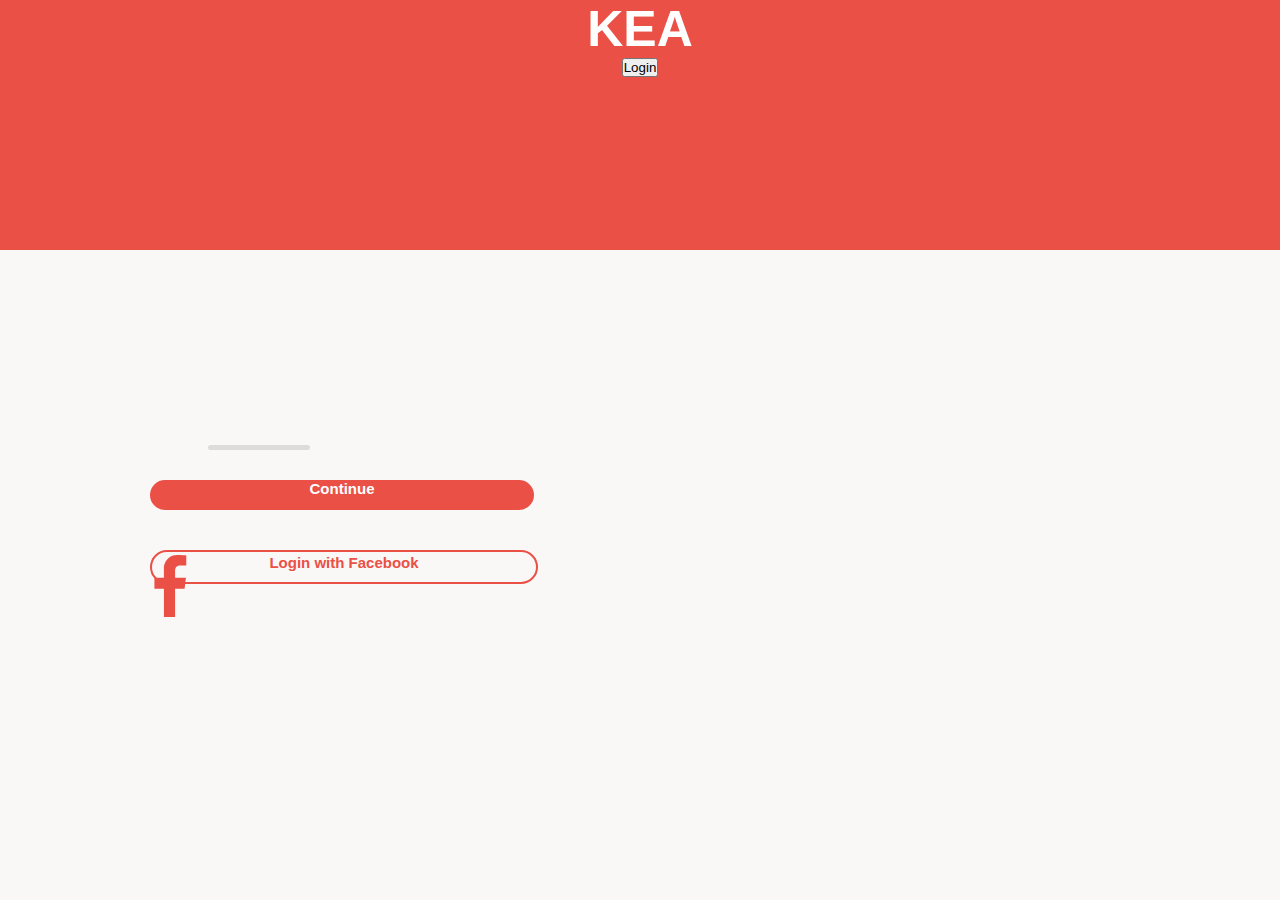
==== index.html @ 6738be4d "Forside" ====
<!DOCTYPE html>

<html lang="da">


<head>
    <meta charset="utf-8">
    <meta name="viewport" content="width=device-width, initial-scale=1.0">
    <link rel="stylesheet" href="style.css">

    <title>Fronter</title>
</head>

<body>

    <button onclick="document.getElementById('id01').style.display='block'">Login</button>

    <!-- The Modal -->
    <div id="id01" class="modal">
        <span onclick="document.getElementById('id01').style.display='none'" class="close" title="Close Modal">&times;</span>
    </div>

    <!-- Modal Content -->
    <form class="modal-content animate" action="/action_page.php">
        <div class="imgcontainer">
            <img src="img_avatar2.png" alt="Avatar" class="avatar">
        </div>
    </form>

    <div id="box">
        <h1>KEA</h1>
        <button onclick="document.getElementById('id01').style.display='block'">Login</button>


        <!-- The Modal -->
        <div id="id01" class="modal">
            <span onclick="document.getElementById('id01').style.display='none'" class="close" title="Close Modal">&times;</span>

            <!-- Modal Content -->
            <form class="modal-content animate" action="/action_page.php">
                <div class="imgcontainer">
                    <img src="img_avatar2.png" alt="Avatar" class="avatar">
                </div>
            </form>

            <div class="container">
                <label for="uname"><b>Username</b></label>
                <input type="text" placeholder="Enter Username" name="uname" required>

                <label for="psw"><b>Password</b></label>
                <input type="password" placeholder="Enter Password" name="psw" required>

                <button type="submit">Login</button>
                <label>
                    <input type="checkbox" checked="checked" name="remember"> Remember me
                </label>
            </div>

            <div class="container" style="background-color:#f1f1f1">
                <button type="button" onclick="document.getElementById('id01').style.display='none'" class="cancelbtn">Cancel</button>
                <span class="psw">Forgot <a href="#">password?</a></span>
            </div>
        </div>
        <div id="box1">
            <div id="opdel"></div>
            <div id="continue">
                <h3>Continue</h3>
            </div>
            <div id="facebooklogin">
                <div id="logo">
                    <img src="images/facebook%20logo.svg" alt="logo">
                </div>
                <h4>Login with Facebook</h4>
            </div>
        </div>
    </div>

    <button onclick="document.getElementById('id01').style.display='block'">Login</button>




    <div id="box1">
        <div id="continue">
            <h3>Continue</h3>
        </div>
        <div id="facebooklogin">
            <div id="logo">
                <img src="images/facebook%20logo.svg" alt="logo">
            </div>
            <h4>Login with Facebook</h4>
        </div>
    </div>


    <button onclick="document.getElementById('id01').style.display='block'">Login</button>

    <!-- The Modal -->
    <div id="id01" class="modal">
        <span onclick="document.getElementById('id01').style.display='none'" class="close" title="Close Modal">&times;</span>

        <!-- Modal Content -->
        <form class="modal-content animate" action="/action_page.php">
            <div class="imgcontainer">
                <img src="img_avatar2.png" alt="Avatar" class="avatar">
            </div>

            <div class="container">
                <label for="uname"><b>Username</b></label>
                <input type="text" placeholder="Enter Username" name="uname" required>

                <label for="psw"><b>Password</b></label>
                <input type="password" placeholder="Enter Password" name="psw" required>

                <button type="submit">Login</button>
                <label>
                    <input type="checkbox" checked="checked" name="remember"> Remember me
                </label>
            </div>

            <div class="container" style="background-color:#f1f1f1">
                <button type="button" onclick="document.getElementById('id01').style.display='none'" class="cancelbtn">Cancel</button>
                <span class="psw">Forgot <a href="#">password?</a></span>
            </div>
        </form>
    </div>

</body></html>
---- style.css ----
body {
    background-color: #EDEDED;
    margin: 0;
    padding: 0;
    width: 100vw;
    height: 56.25vw;
    position: absolute;
}

html {
    font-size: 100%;
}

img {
    100%;
}



/* The Modal (background) */
.modal {
    display: none;
    /* Hidden by default */
    position: fixed;
    /* Stay in place */
    z-index: 1;
    /* Sit on top */
    left: 0;
    top: 0;
    width: 100%;
    /* Full width */
    height: 100%;
    /* Full height */
    overflow: auto;
    /* Enable scroll if needed */
    background-color: rgb(0, 0, 0);
    /* Fallback color */
    background-color: rgba(0, 0, 0, 0.4);
    /* Black w/ opacity */
    padding-top: 60px;
}

/* Modal Content/Box */
.modal-content {
    background-color: #fefefe;
    margin: 5px auto;
    /* 15% from the top and centered */
    border: 1px solid #888;
    width: 80%;
    /* Could be more or less, depending on screen size */
}

/* The Close Button */
.close {
    /* Position it in the top right corner outside of the modal */
    position: absolute;
    right: 25px;
    top: 0;
    color: #000;
    font-size: 35px;
    font-weight: bold;
}

/* Close button on hover */
.close:hover,
.close:focus {
    color: red;
    cursor: pointer;
}

/* Add Zoom Animation */
.animate {
    -webkit-animation: animatezoom 0.6s;
    animation: animatezoom 0.6s
}

@-webkit-keyframes animatezoom {
    from {
        -webkit-transform: scale(0)
    }

    to {
        -webkit-transform: scale(1)
    }
}

@keyframes animatezoom {
    from {
        transform: scale(0)
    }

    to {
        transform: scale(1)
    }
}

.box {
    background-color: red;
    position: absolute;
    border: solid black 1px;

}

#box {
    background-color: #EA5045;
    position: absolute;
    width: 100%;
    height: 250px;
    top: 0;
    left: 0;
    text-align: center;

}

#box1 {
    background-color: #faf7f7;
    position: absolute;
    width: 100%;
    height: 500px;
    top: 250px;
    left: 0;
}

#opdel {
    background-color: #DEDCDB;
    position: absolute;
    width: 8%;
    height: 5px;
    bottom: 300px;
    left: 208px;
    z-index: 5;
    border-radius: 20px;
}

#continue {
    background-color: #EA5045;
    position: absolute;
    width: 30%;
    height: 30px;
    top: 80px;
    left: 0;
    border-radius: 20px;
    margin: 150px;
}

#facebooklogin {
    background-color: #faf7f7;
    position: absolute;
    width: 30%;
    height: 30px;
    top: 150px;
    left: 0;
    justify-content: center;
    border-radius: 20px;
    border: 2px solid #EA5045;
    justify-content: center;
    margin: 150px;
}

#logo {
    position: relative;
    width: 10%;
    height: 8%;
}

h1 {
    font-size: 50px;
    color: white;
    font-family: "Helvetica Neue Condensed", sans-serif;
}

/* [ON BIG SCREEN] */
/* Wrapper */
#page-nav {
    width: 100%;
    background: #EA5045;
    /* If you want the navigation bar to stick on top */
    position: sticky;
    top: 30px;
    font-family: "Helvetica Neue Condensed", sans-serif;
}


/* Hide Hamburger */
#page-nav label,
#hamburger {
    display: none;
    cursor: pointer;
}


/* Menu Items */
#page-nav ul {
    list-style-type: none;
    margin: 0;
    padding: 0;
    cursor: pointer;
}


#page-nav ul li {
    display: inline-block;
    padding: 10px;
    box-sizing: border-box;
}


#page-nav ul li a {
    color: white;
    text-decoration: none;
}

#page-nav ul li a:hover {
    opacity: 0.6;
}

/* [ON SMALL SCREENS] */
@media screen and (max-width: 768px) {

    /* Show Hamburger */
    #page-nav label {
        display: inline-block;
        color: #fff;
        background: #EA5045;
        font-style: normal;
        font-size: 2.4em;
        padding: 20px;

    }

    /* Break down menu items into vertical */
    #page-nav ul li {
        display: block;
    }

    /* Toggle show/hide menu on checkbox click */
    #page-nav ul {
        display: none;
    }

    #page-nav input:checked ~ ul {
        display: block;
    }


}

h3 {
    color: white;
    font-size: 15px;
    text-align: center;
    font-family: "Helvetica Neue Condensed", sans-serif;
}

h4 {
    color: #EA5045;
    font-size: 15px;
    text-align: center;
    font-family: "Helvetica Neue Condensed", sans-serif;
}

#knapper {
    flex: wrap;
    display: flex;
    justify-content: center;
    margin: 20px;

}

#hold h1 {
    color: #233249;
    font-size: 50px;
    text-align: center;
    font-family: "Helvetica Neue Condensed", sans-serif;
}

.dropbtn {
    background-color: #233249;
    color: white;
    padding: 10px;
    font-size: 15px;
    border: none;
    cursor: pointer;

}

.dropbtn:hover,
.dropbtn:focus {
    background-color: #2b3e5a;
}

.dropdown {
    position: relative;
    display: inline-block;

}

.dropdown-content {
    display: none;
    position: absolute;
    background-color: #233249;
    min-width: 145px;
    overflow: auto;
    box-shadow: 0px 8px 16px 0px rgba(0, 0, 0, 0.2);
    z-index: 1;
}

.dropdown-content a {
    color: white;
    padding: 0px 3px;
    text-decoration: none;
    display: block;
    font-family: "Helvetica Neue Condensed", sans-serif;
}


.dropdown a:hover {
    background-color: #2b3e5a;
}

.show {
    display: block;
}

.topnav {
    overflow: hidden;
    justify-content: center;
    padding: 5px;

}

/* Style the links inside the navigation bar */
.topnav a {
    float: center;
    display: block;
    color: black;
    text-align: center;
    padding: 14px 16px;
    text-decoration: none;
    font-size: 17px;
    justify-content: center;
}

/* Change the color of links on hover */
.topnav a:hover {
    color: black;
}

/* Style the "active" element to highlight the current page */
.topnav a.active {
    color: white;
}

/* Style the search box inside the navigation bar */
.topnav input[type=text] {
    float: right;
    padding: 6px;
    border: none;
    margin-top: 8px;
    margin-right: 16px;
    font-size: 17px;
}

/* When the screen is less than 600px wide, stack the links and the search field vertically instead of horizontally */


#profil {
    display: flex;
    flex-wrap: wrap;
}

#profil_pic {
    display: flex;
    flex-wrap: wrap;
}

#profil_pic p {
    display: flex;
    flex-wrap: wrap;
    margin: 10px;
    padding: 1px;
}

#billeder img {
    margin: 0.5vw;
    width: 15vw;
    height: 18vw;
}

#info {
    display: flex;
    flex-wrap: wrap;
    width: 100%;
    background-color: lightgrey;
    justify-content: space-around;

}

#info p {
    color: white;
    font-family: "Helvetica Neue Condensed", sans-serif;
}

/* Forside */
@import "http://code.ionicframework.com/ionicons/2.0.1/css/ionicons.min.css";

* {
    margin: 0;
    padding: 0;
    list-style: none;
}

body {
    background-color: #FAF7F7;
}

.metro {
    color: #F58E81;
    position: absolute;
    top: 108%;
    left: 23%;
    transform: translate(-25%, -50%);

}



#afleveringer h1 {
    color: #233249;
    font-size: 40px;
    margin: 2vw;
    padding: 2vw;
    font-family: "Helvetica Neue Condensed", sans-serif;
}

#afleveringer h2 {
    color: #EA5045;
    font-size: 20px;
    margin: 2vw;
    padding: 2vw;
    font-family: "Helvetica Neue Condensed", sans-serif;
}

#naeste,
#aflever,
#tidligere {
    color: black;
    background-color: #e8e6e6;
    font-size: 15px;
    margin: 4vw;
    padding: 2vw;
    font-family: "Helvetica Neue Condensed", sans-serif;
}

.item {
    width: 120px;
    height: 120px;
    float: left;
    background: white;
    margin: 4px;
    cursor: pointer;
    text-align: center;
    position: relative;
    transition: 0.4s;
}

.item:hover {
    transform: scale(0.9);
}

.item i {
    font-size: 36px;
    line-height: 100px;
    opacity: 0.8;
}

.item span {
    opacity: 0.8;
    position: absolute;
    bottom: 6px;
    left: 6px;
    font-size: 15px;
}

.i1 {}

.i2 {}

.i3 {}

.i4 {
    width: 248px;
}

.i5 {}

.i6 {}
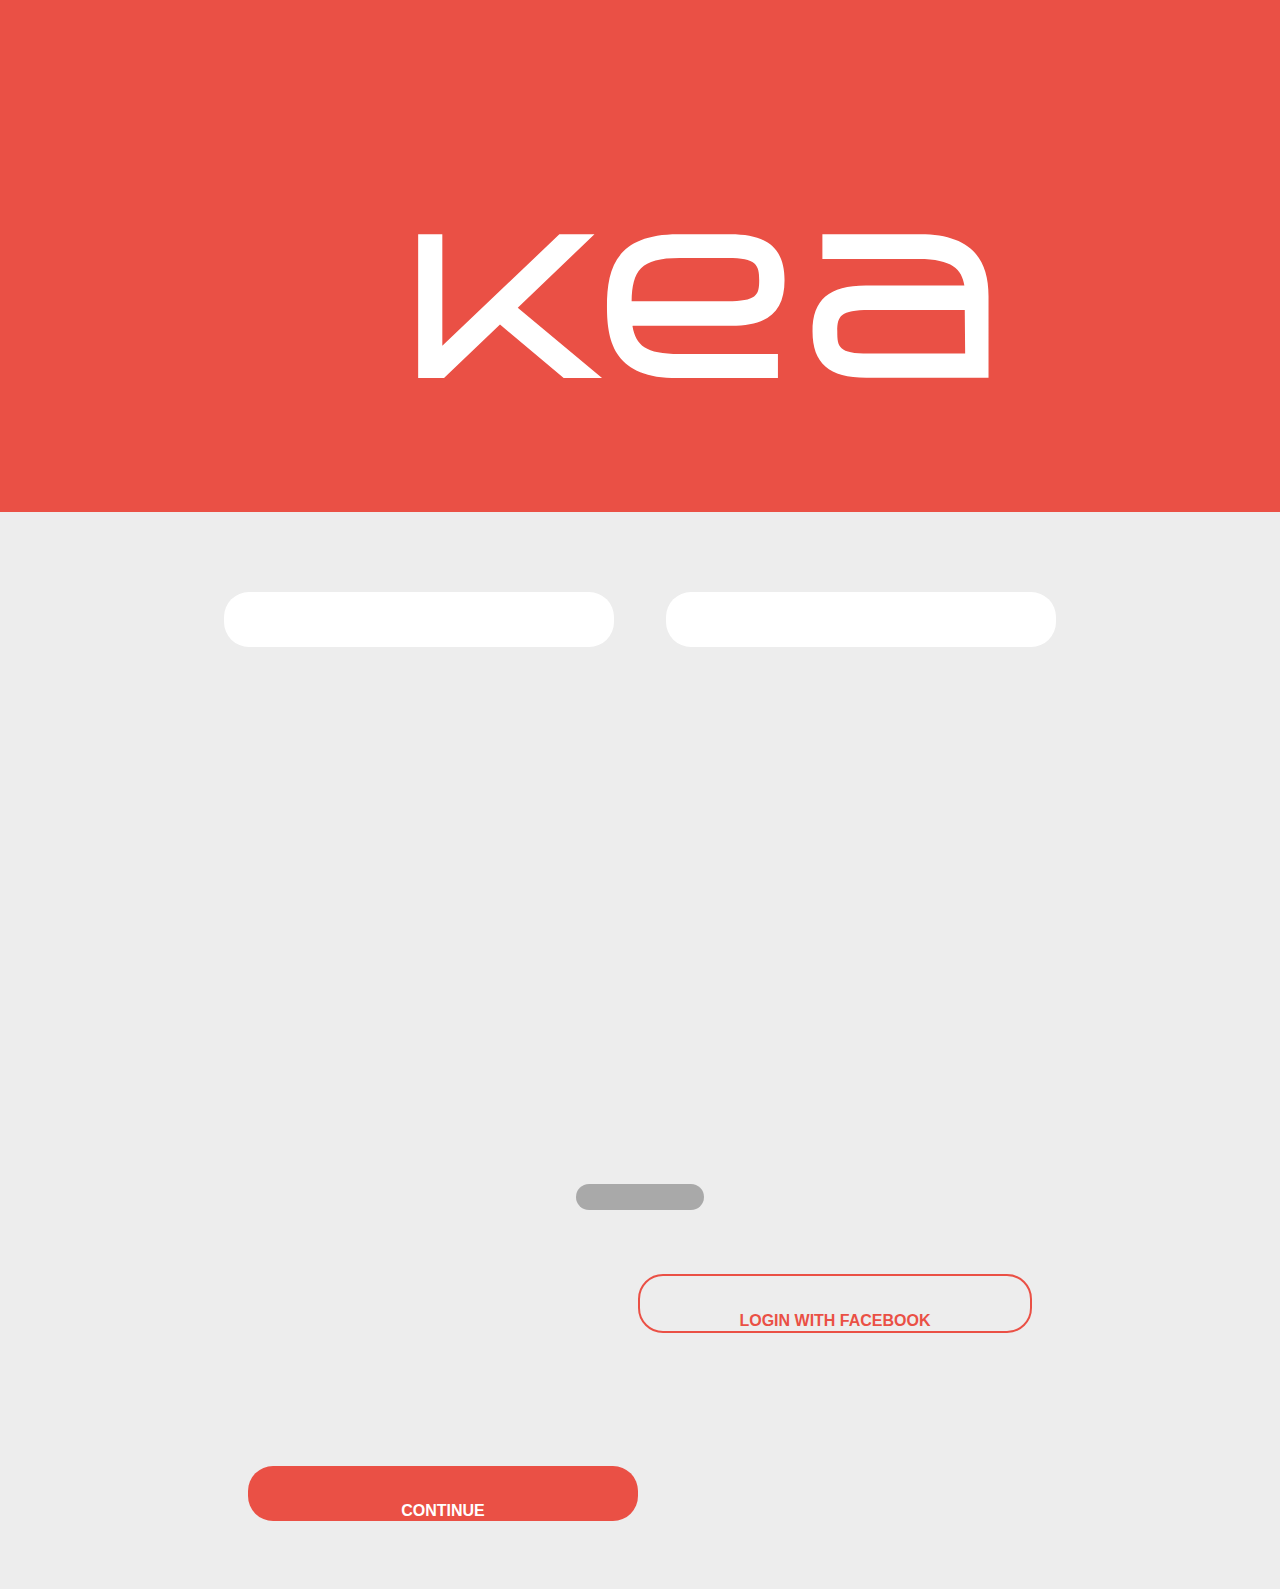
==== commit 5f33a7de: "Log ind næsten done" ====
--- a/index.html
+++ b/index.html
@@ -12,117 +12,55 @@
 </head>
 
 <body>
+    <div id="header_log">
+        <header>
+            <img src="images/kea.svg" alt="kea_logo">
+        </header>
+    </div>
+    <br>
+    <br>
+    <br>
 
-    <button onclick="document.getElementById('id01').style.display='block'">Login</button>
+    <section id="log_ind">
 
-    <!-- The Modal -->
-    <div id="id01" class="modal">
-        <span onclick="document.getElementById('id01').style.display='none'" class="close" title="Close Modal">&times;</span>
-    </div>
+        <div id="inputs">
 
-    <!-- Modal Content -->
-    <form class="modal-content animate" action="/action_page.php">
-        <div class="imgcontainer">
-            <img src="img_avatar2.png" alt="Avatar" class="avatar">
+            <div id="type_in1">
+
+                <input type="text" id="ip2" />
+
+            </div>
+            <div id="type_in2">
+                <input type="text" id="ip2" />
+
+            </div>
+
         </div>
-    </form>
 
-    <div id="box">
-        <h1>KEA</h1>
-        <button onclick="document.getElementById('id01').style.display='block'">Login</button>
+        <div id="opdel">
+            <div id="box_opdel">
+
+            </div>
+
+        </div>
+
+        <div id="sociale_links">
+            <div id="continue">
+                <div class="continue_txt">
+                    <p><b>CONTINUE</b></p>
+                </div>
+            </div>
+
+            <div id="facebook">
+                <div class="facebook_txt">
+                    <p><b>LOGIN WITH FACEBOOK</b></p>
+                </div>
+
+            </div>
 
 
-        <!-- The Modal -->
-        <div id="id01" class="modal">
-            <span onclick="document.getElementById('id01').style.display='none'" class="close" title="Close Modal">&times;</span>
+        </div>
 
-            <!-- Modal Content -->
-            <form class="modal-content animate" action="/action_page.php">
-                <div class="imgcontainer">
-                    <img src="img_avatar2.png" alt="Avatar" class="avatar">
-                </div>
-            </form>
-
-            <div class="container">
-                <label for="uname"><b>Username</b></label>
-                <input type="text" placeholder="Enter Username" name="uname" required>
-
-                <label for="psw"><b>Password</b></label>
-                <input type="password" placeholder="Enter Password" name="psw" required>
-
-                <button type="submit">Login</button>
-                <label>
-                    <input type="checkbox" checked="checked" name="remember"> Remember me
-                </label>
-            </div>
-
-            <div class="container" style="background-color:#f1f1f1">
-                <button type="button" onclick="document.getElementById('id01').style.display='none'" class="cancelbtn">Cancel</button>
-                <span class="psw">Forgot <a href="#">password?</a></span>
-            </div>
-        </div>
-        <div id="box1">
-            <div id="opdel"></div>
-            <div id="continue">
-                <h3>Continue</h3>
-            </div>
-            <div id="facebooklogin">
-                <div id="logo">
-                    <img src="images/facebook%20logo.svg" alt="logo">
-                </div>
-                <h4>Login with Facebook</h4>
-            </div>
-        </div>
-    </div>
-
-    <button onclick="document.getElementById('id01').style.display='block'">Login</button>
-
-
-
-
-    <div id="box1">
-        <div id="continue">
-            <h3>Continue</h3>
-        </div>
-        <div id="facebooklogin">
-            <div id="logo">
-                <img src="images/facebook%20logo.svg" alt="logo">
-            </div>
-            <h4>Login with Facebook</h4>
-        </div>
-    </div>
-
-
-    <button onclick="document.getElementById('id01').style.display='block'">Login</button>
-
-    <!-- The Modal -->
-    <div id="id01" class="modal">
-        <span onclick="document.getElementById('id01').style.display='none'" class="close" title="Close Modal">&times;</span>
-
-        <!-- Modal Content -->
-        <form class="modal-content animate" action="/action_page.php">
-            <div class="imgcontainer">
-                <img src="img_avatar2.png" alt="Avatar" class="avatar">
-            </div>
-
-            <div class="container">
-                <label for="uname"><b>Username</b></label>
-                <input type="text" placeholder="Enter Username" name="uname" required>
-
-                <label for="psw"><b>Password</b></label>
-                <input type="password" placeholder="Enter Password" name="psw" required>
-
-                <button type="submit">Login</button>
-                <label>
-                    <input type="checkbox" checked="checked" name="remember"> Remember me
-                </label>
-            </div>
-
-            <div class="container" style="background-color:#f1f1f1">
-                <button type="button" onclick="document.getElementById('id01').style.display='none'" class="cancelbtn">Cancel</button>
-                <span class="psw">Forgot <a href="#">password?</a></span>
-            </div>
-        </form>
-    </div>
-
-</body></html>
+    </section>
+</body>
+</html>
--- a/style.css
+++ b/style.css
@@ -15,7 +15,127 @@
     100%;
 }
 
-
+#header_log {
+    background-color: #EA5045;
+    height: 40vw;
+    flex-wrap: wrap;
+    display: flex;
+    justify-content: center;
+    align-content: space-around;
+}
+
+#header_log img {
+    height: 20vw;
+}
+
+
+#inputs {
+    flex-wrap: wrap;
+    display: flex;
+    justify-content: center;
+}
+
+#type_in1,
+#type_in2 {
+    margin: 1vw;
+    padding: 1vw;
+    justify-content: center;
+
+}
+
+#ip2 {
+    border: none;
+    border-radius: 25px;
+    padding: 20px;
+    width: 350px;
+    height: 15px;
+}
+
+input[type="text"] {
+    font-family: "Helvetica Neue Condensed", sans-serif;
+    color: #EA5045;
+    font-size: 20px;
+}
+
+#opdel {
+    flex-wrap: wrap;
+    display: flex;
+    justify-content: center;
+
+}
+
+#box_opdel {
+    background-color: darkgrey;
+    border: none;
+    border-radius: 25px;
+    width: 10vw;
+    height: 2vw;
+    margin-top: 40vw;
+}
+
+#sociale_links {
+    flex-wrap: wrap;
+    display: flex;
+    justify-content: center;
+}
+
+#continue {
+    background-color: #EA5045;
+    border: none;
+    border-radius: 25px;
+    padding: 20px;
+    width: 350px;
+    height: 15px;
+    margin-top: 20vw;
+
+
+}
+
+.continue_txt {
+    font-family: "Helvetica Neue Condensed", sans-serif;
+    color: white;
+    text-align: center;
+}
+
+#facebook {
+    background-color: none;
+    border: 2px solid #EA5045;
+    border-radius: 25px;
+    padding: 20px;
+    width: 350px;
+    height: 15px;
+    margin-top: 5vw;
+    margin-bottom: 20vw;
+
+
+}
+
+.facebook_txt {
+    font-family: "Helvetica Neue Condensed", sans-serif;
+    color: #EA5045;
+    text-align: center;
+}
+
+
+#menu_profil {
+    width: 50px;
+    position: relative;
+
+}
+
+#menu_kea {
+    width: 100px;
+    position: relative;
+}
+
+#menu_boks {
+    background-color: #EA5045;
+    position: absolute;
+    width: 100%;
+    height: 80px;
+    top: 0;
+    left: 0;
+}
 
 /* The Modal (background) */
 .modal {
@@ -121,41 +241,8 @@
     left: 0;
 }
 
-#opdel {
-    background-color: #DEDCDB;
-    position: absolute;
-    width: 8%;
-    height: 5px;
-    bottom: 300px;
-    left: 208px;
-    z-index: 5;
-    border-radius: 20px;
-}
-
-#continue {
-    background-color: #EA5045;
-    position: absolute;
-    width: 30%;
-    height: 30px;
-    top: 80px;
-    left: 0;
-    border-radius: 20px;
-    margin: 150px;
-}
-
-#facebooklogin {
-    background-color: #faf7f7;
-    position: absolute;
-    width: 30%;
-    height: 30px;
-    top: 150px;
-    left: 0;
-    justify-content: center;
-    border-radius: 20px;
-    border: 2px solid #EA5045;
-    justify-content: center;
-    margin: 150px;
-}
+
+
 
 #logo {
     position: relative;
@@ -177,6 +264,8 @@
     /* If you want the navigation bar to stick on top */
     position: sticky;
     top: 30px;
+    z-index: 3;
+    height: 200;
     font-family: "Helvetica Neue Condensed", sans-serif;
 }
 
@@ -186,6 +275,7 @@
 #hamburger {
     display: none;
     cursor: pointer;
+    float: right;
 }
 
 
@@ -195,6 +285,7 @@
     margin: 0;
     padding: 0;
     cursor: pointer;
+    height: 200%;
 }
 
 
@@ -218,10 +309,10 @@
 @media screen and (max-width: 768px) {
 
     /* Show Hamburger */
+
     #page-nav label {
         display: inline-block;
         color: #fff;
-        background: #EA5045;
         font-style: normal;
         font-size: 2.4em;
         padding: 20px;
@@ -274,53 +365,7 @@
     font-family: "Helvetica Neue Condensed", sans-serif;
 }
 
-.dropbtn {
-    background-color: #233249;
-    color: white;
-    padding: 10px;
-    font-size: 15px;
-    border: none;
-    cursor: pointer;
-
-}
-
-.dropbtn:hover,
-.dropbtn:focus {
-    background-color: #2b3e5a;
-}
-
-.dropdown {
-    position: relative;
-    display: inline-block;
-
-}
-
-.dropdown-content {
-    display: none;
-    position: absolute;
-    background-color: #233249;
-    min-width: 145px;
-    overflow: auto;
-    box-shadow: 0px 8px 16px 0px rgba(0, 0, 0, 0.2);
-    z-index: 1;
-}
-
-.dropdown-content a {
-    color: white;
-    padding: 0px 3px;
-    text-decoration: none;
-    display: block;
-    font-family: "Helvetica Neue Condensed", sans-serif;
-}
-
-
-.dropdown a:hover {
-    background-color: #2b3e5a;
-}
-
-.show {
-    display: block;
-}
+
 
 .topnav {
     overflow: hidden;
@@ -363,6 +408,88 @@
 
 /* When the screen is less than 600px wide, stack the links and the search field vertically instead of horizontally */
 
+.dropdown1 {
+    display: inline-block;
+    position: relative;
+}
+
+.dd-button1 {
+    display: inline-block;
+    border: 1px solid gray;
+    border-radius: 4px;
+    padding: 10px 30px 10px 20px;
+    background-color: #233249;
+    cursor: pointer;
+    white-space: nowrap;
+    text-align: center;
+    color: white;
+    font-family: "Helvetica Neue Condensed", sans-serif;
+}
+
+.dd-button1:after {
+    content: '';
+    position: absolute;
+    top: 50%;
+    right: 15px;
+    transform: translateY(-50%);
+    width: 0;
+    height: 0;
+    border-left: 5px solid transparent;
+    border-right: 5px solid transparent;
+    border-top: 5px solid white;
+}
+
+.dd-button1:hover {
+    background-color: #2b3e5a;
+}
+
+
+.dd-input1 {
+    display: none;
+}
+
+.dd-menu1 {
+    position: absolute;
+    top: 100%;
+    border: 1px solid #ccc;
+    border-radius: 4px;
+    padding: 0;
+    margin: 2px 0 0 0;
+    box-shadow: 0 0 6px 0 rgba(0, 0, 0, 0.1);
+    background-color: #233249;
+    list-style-type: none;
+    color: white;
+    font-family: "Helvetica Neue Condensed", sans-serif;
+}
+
+.dd-input1 + .dd-menu1 {
+    display: none;
+}
+
+.dd-input1:checked + .dd-menu1 {
+    display: block;
+}
+
+.dd-menu1 li {
+    padding: 10px 20px;
+    cursor: pointer;
+    white-space: nowrap;
+}
+
+.dd-menu1 li:hover {
+    background-color: #2b3e5a;
+}
+
+.dd-menu1 li a {
+    display: block;
+    margin: -10px -20px;
+    padding: 10px 20px;
+}
+
+.dd-menu1 li.divider {
+    padding: 0;
+    border-bottom: 1px solid #cccccc;
+}
 
 #profil {
     display: flex;
@@ -401,56 +528,126 @@
     font-family: "Helvetica Neue Condensed", sans-serif;
 }
 
-/* Forside */
-@import "http://code.ionicframework.com/ionicons/2.0.1/css/ionicons.min.css";
-
-* {
-    margin: 0;
-    padding: 0;
-    list-style: none;
-}
-
-body {
-    background-color: #FAF7F7;
-}
-
-.metro {
-    color: #F58E81;
-    position: absolute;
-    top: 108%;
-    left: 23%;
-    transform: translate(-25%, -50%);
-
-}
-
-
+#afleveringer {
+    flex-wrap: wrap;
+    margin: 1vw;
+    padding: 2vw;
+}
 
 #afleveringer h1 {
     color: #233249;
     font-size: 40px;
     margin: 2vw;
-    padding: 2vw;
-    font-family: "Helvetica Neue Condensed", sans-serif;
+    font-family: "Helvetica Neue Condensed", sans-serif;
+
 }
 
 #afleveringer h2 {
     color: #EA5045;
     font-size: 20px;
     margin: 2vw;
-    padding: 2vw;
+    font-family: "Helvetica Neue Condensed", sans-serif;
+}
+
+#afleveringer p {
+    color: black;
+    font-size: 15px;
     font-family: "Helvetica Neue Condensed", sans-serif;
 }
 
 #naeste,
 #aflever,
-#tidligere {
-    color: black;
-    background-color: #e8e6e6;
-    font-size: 15px;
-    margin: 4vw;
+#tema1,
+#tema2,
+#tema3,
+#tema4 {
+    margin: 2vw;
     padding: 2vw;
-    font-family: "Helvetica Neue Condensed", sans-serif;
-}
+    background-color: #eae7e7;
+}
+
+.dropdown {
+    display: inline-block;
+    position: relative;
+    font-family: "Helvetica Neue Condensed", sans-serif;
+    display: flex;
+    flex-wrap: wrap;
+    justify-content: flex-end;
+
+}
+
+.dd-button {
+    border: solid #EA5045;
+    border-width: 0 3px 3px 0;
+    padding: 3px;
+    transform: rotate(45deg);
+    -webkit-transform: rotate(45deg);
+    cursor: pointer;
+}
+
+.dd-input {
+    display: none;
+}
+
+.dd-menu {
+    position: absolute;
+    top: 100%;
+    box-shadow: 0 0 6px 0 rgba(0, 0, 0, 0.1);
+    background-color: #faf7f7;
+    list-style-type: none;
+    z-index: 2;
+}
+
+.dd-input + .dd-menu {
+    display: none;
+}
+
+.dd-input:checked + .dd-menu {
+    display: block;
+}
+
+.dd-menu li {
+    padding: 10px 20px;
+    cursor: pointer;
+    white-space: nowrap;
+    width: 80vw;
+}
+
+.dd-menu li:hover {
+    background-color: #f6f6f6;
+}
+
+.dd-menu li a {
+    display: block;
+    margin: -10px -20px;
+    padding: 10px 20px;
+}
+
+.dd-menu li.divider {
+    padding: 0;
+    border-bottom: 1px solid #cccccc;
+}
+
+/* Forside */
+
+/** {
+    margin: 0;
+    padding: 0;
+    list-style: none;
+}
+
+body {
+    background-color: #FAF7F7;
+}
+
+.metro {
+    color: #F58E81;
+    position: absolute;
+    top: 200%;
+    left: 23%;
+    transform: translate(-25%, -50%);
+}
+
 
 .item {
     width: 120px;
@@ -495,3 +692,109 @@
 .i5 {}
 
 .i6 {}
+
+.i7 {}
+
+.i8 {}
+
+.i9 {}
+
+.i10 {
+    width: 248px;
+    height: 248px;
+}
+
+.i11 {}*/
+
+/*Forside slut*/
+
+#materialer h1 {
+    color: #233249;
+    font-size: 25px;
+    font-family: "Helvetica Neue Condensed", sans-serif;
+    margin: 2vw;
+}
+
+#materialer p {
+    color: black;
+    font-size: 15px;
+    font-family: "Helvetica Neue Condensed", sans-serif;
+    margin: 2vw;
+}
+
+#materialer #top {
+    background-color: #e0e0e0;
+}
+
+#materialer .overskrifter {
+    justify-content: flex-start;
+    flex-wrap: wrap;
+    display: flex;
+    justify-content: space-between;
+}
+
+#materialer .tema {
+    justify-content: flex-end;
+    flex-wrap: wrap;
+    display: flex;
+    justify-content: space-between;
+}
+
+#dato {
+    background-color: #3F3140;
+    display: flex;
+    flex-wrap: wrap;
+    justify-content: center;
+}
+
+#dato p {
+    display: flex;
+    justify-content: center;
+    color: white;
+}
+
+i {
+    border: solid #EA5045;
+    border-width: 0 3px 3px 0;
+    border-width: 0 3px 3px 0;
+    display: inline-block;
+    padding: 3px;
+    position: relative;
+    top: 7vw;
+}
+
+.right {
+    transform: rotate(-45deg);
+    -webkit-transform: rotate(-45deg);
+    cursor: pointer;
+
+
+}
+
+.left {
+    transform: rotate(135deg);
+    -webkit-transform: rotate(135deg);
+    cursor: pointer;
+}
+
+#slide1,
+#slide2,
+#slide3 {
+    margin: 4vw;
+    padding: 2vw;
+    background-color: #eae7e7;
+}
+
+#footer_materialer {
+    background-color: #3F3140;
+    height: 10vw;
+    flex-wrap: wrap;
+    display: flex;
+    justify-content: center;
+    align-content: space-around;
+}
+
+#footer_materialer #skema_logo img {
+    max-height: 8vw;
+
+}
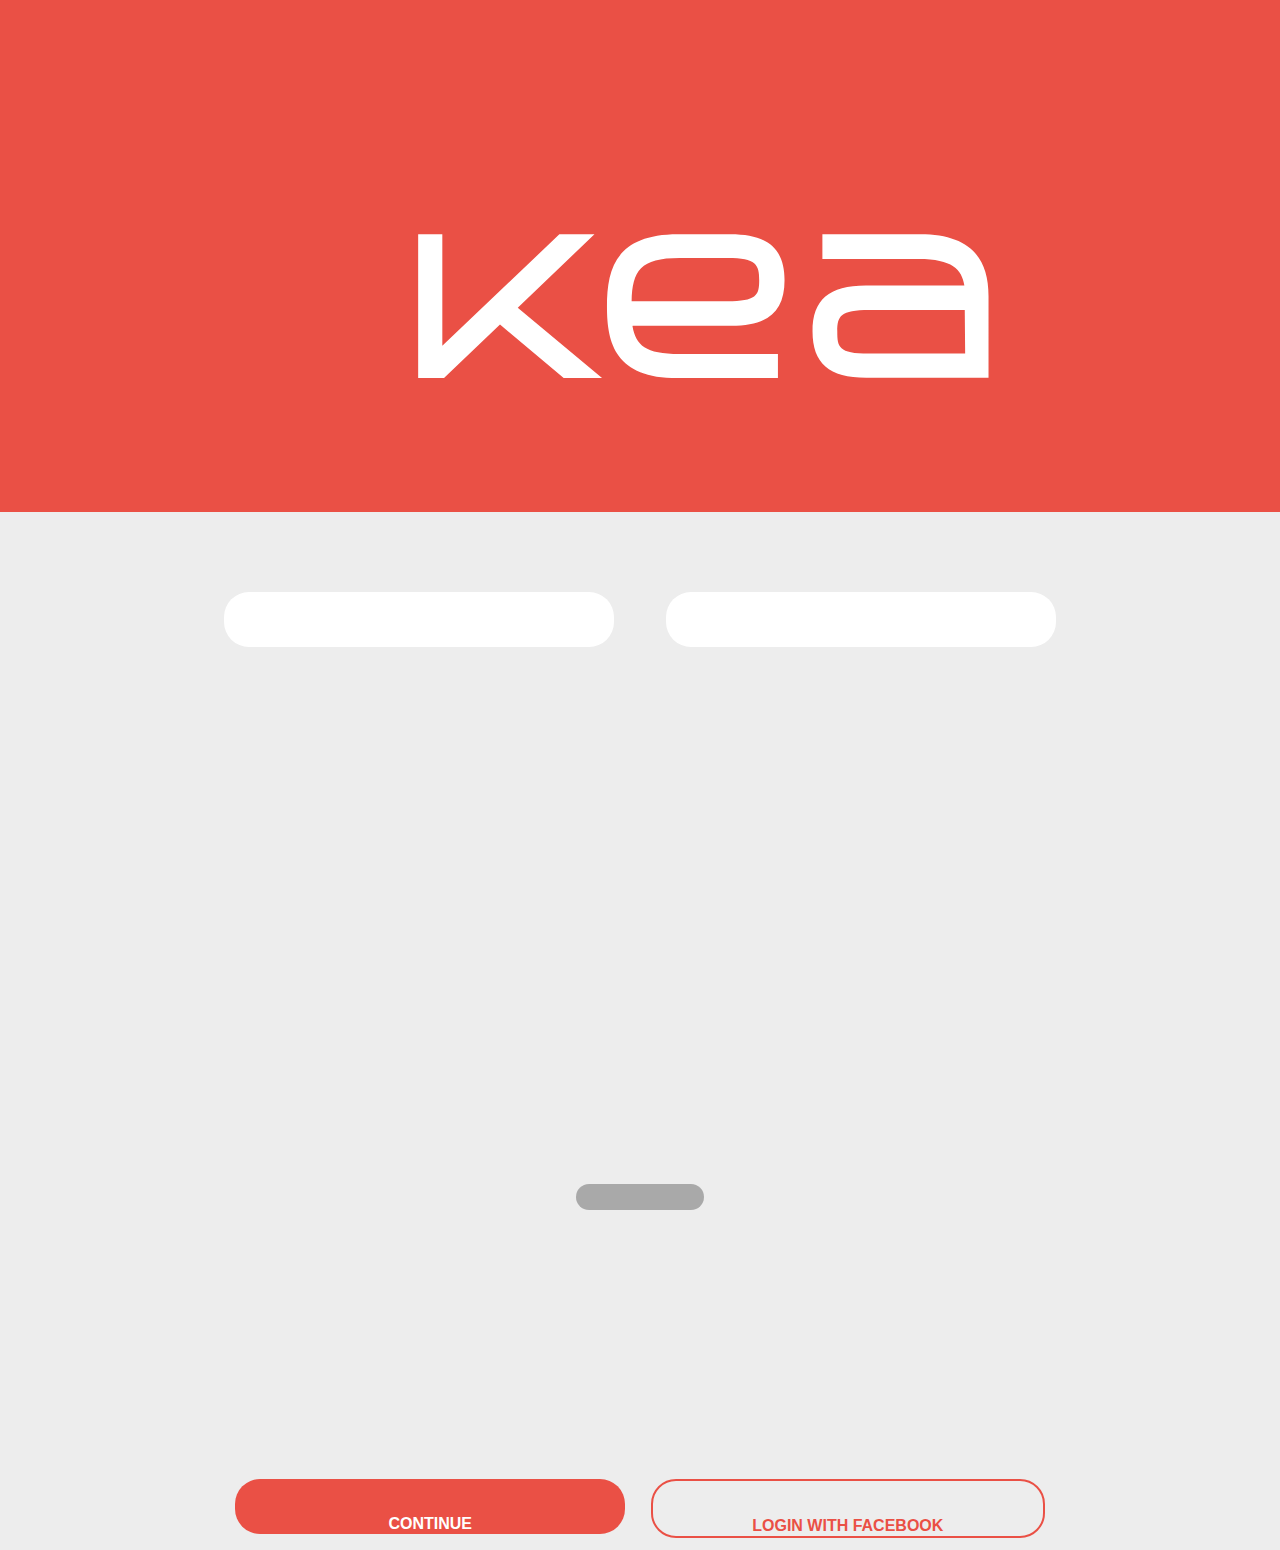
==== commit 0ae544c5: "index snart done" ====
--- a/index.html
+++ b/index.html
@@ -39,9 +39,7 @@
 
         <div id="opdel">
             <div id="box_opdel">
-
             </div>
-
         </div>
 
         <div id="sociale_links">
--- a/style.css
+++ b/style.css
@@ -71,12 +71,14 @@
     width: 10vw;
     height: 2vw;
     margin-top: 40vw;
+    margin-bottom: 20vw;
 }
 
 #sociale_links {
     flex-wrap: wrap;
     display: flex;
     justify-content: center;
+
 }
 
 #continue {
@@ -86,9 +88,7 @@
     padding: 20px;
     width: 350px;
     height: 15px;
-    margin-top: 20vw;
-
-
+    margin: 1vw;
 }
 
 .continue_txt {
@@ -104,9 +104,7 @@
     padding: 20px;
     width: 350px;
     height: 15px;
-    margin-top: 5vw;
-    margin-bottom: 20vw;
-
+    margin: 1vw;
 
 }
 
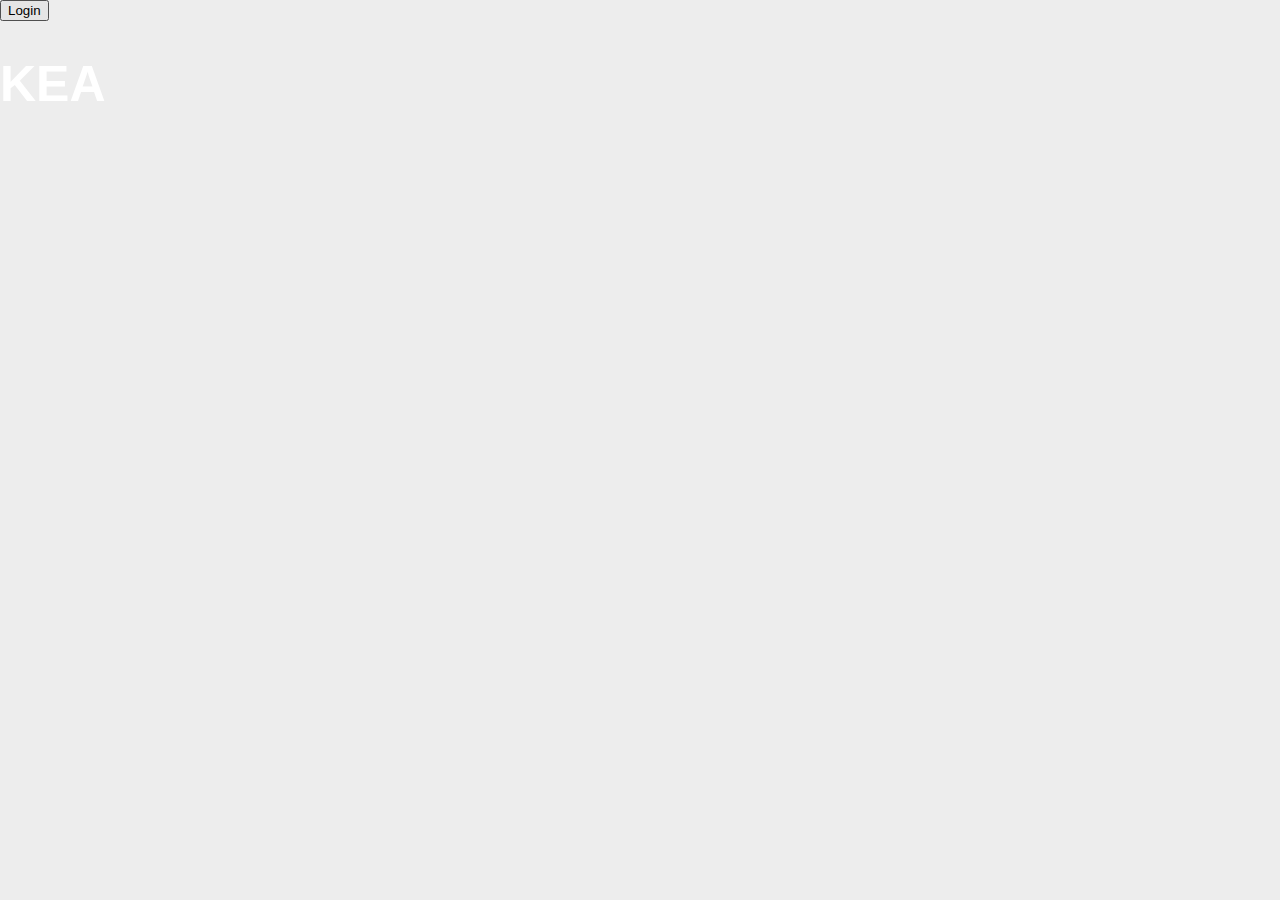
==== commit 206a5a65: "here we go again" ====
--- a/index.html
+++ b/index.html
@@ -1,64 +1,48 @@
 <!DOCTYPE html>
-
 <html lang="da">
-
 
 <head>
     <meta charset="utf-8">
     <meta name="viewport" content="width=device-width, initial-scale=1.0">
+    <title>Fronter</title>
     <link rel="stylesheet" href="style.css">
-
-    <title>Fronter</title>
 </head>
 
 <body>
-    <div id="header_log">
-        <header>
-            <img src="images/kea.svg" alt="kea_logo">
-        </header>
-    </div>
-    <br>
-    <br>
-    <br>
+    <button onclick="document.getElementById('id01').style.display='block'">Login</button>
 
-    <section id="log_ind">
+    <!-- The Modal -->
+    <div id="id01" class="modal">
+        <span onclick="document.getElementById('id01').style.display='none'" class="close" title="Close Modal">&times;</span>
 
-        <div id="inputs">
-
-            <div id="type_in1">
-
-                <input type="text" id="ip2" />
-
-            </div>
-            <div id="type_in2">
-                <input type="text" id="ip2" />
-
+        <!-- Modal Content -->
+        <form class="modal-content animate" action="/action_page.php">
+            <div class="imgcontainer">
+                <img src="img_avatar2.png" alt="Avatar" class="avatar">
             </div>
 
-        </div>
+            <div class="container">
+                <label for="uname"><b>Username</b></label>
+                <input type="text" placeholder="Enter Username" name="uname" required>
 
-        <div id="opdel">
-            <div id="box_opdel">
-            </div>
-        </div>
+                <label for="psw"><b>Password</b></label>
+                <input type="password" placeholder="Enter Password" name="psw" required>
 
-        <div id="sociale_links">
-            <div id="continue">
-                <div class="continue_txt">
-                    <p><b>CONTINUE</b></p>
-                </div>
+                <button type="submit">Login</button>
+                <label>
+                    <input type="checkbox" checked="checked" name="remember"> Remember me
+                </label>
             </div>
 
-            <div id="facebook">
-                <div class="facebook_txt">
-                    <p><b>LOGIN WITH FACEBOOK</b></p>
-                </div>
+            <div class="container" style="background-color:#f1f1f1">
+                <button type="button" onclick="document.getElementById('id01').style.display='none'" class="cancelbtn">Cancel</button>
+                <span class="psw">Forgot <a href="#">password?</a></span>
+            </div>
+        </form>
+    </div>
 
-            </div>
+    <h1>KEA</h1>
 
+</body>
 
-        </div>
-
-    </section>
-</body>
 </html>
--- a/style.css
+++ b/style.css
@@ -15,104 +15,6 @@
     100%;
 }
 
-#header_log {
-    background-color: #EA5045;
-    height: 40vw;
-    flex-wrap: wrap;
-    display: flex;
-    justify-content: center;
-    align-content: space-around;
-}
-
-#header_log img {
-    height: 20vw;
-}
-
-
-#inputs {
-    flex-wrap: wrap;
-    display: flex;
-    justify-content: center;
-}
-
-#type_in1,
-#type_in2 {
-    margin: 1vw;
-    padding: 1vw;
-    justify-content: center;
-
-}
-
-#ip2 {
-    border: none;
-    border-radius: 25px;
-    padding: 20px;
-    width: 350px;
-    height: 15px;
-}
-
-input[type="text"] {
-    font-family: "Helvetica Neue Condensed", sans-serif;
-    color: #EA5045;
-    font-size: 20px;
-}
-
-#opdel {
-    flex-wrap: wrap;
-    display: flex;
-    justify-content: center;
-
-}
-
-#box_opdel {
-    background-color: darkgrey;
-    border: none;
-    border-radius: 25px;
-    width: 10vw;
-    height: 2vw;
-    margin-top: 40vw;
-    margin-bottom: 20vw;
-}
-
-#sociale_links {
-    flex-wrap: wrap;
-    display: flex;
-    justify-content: center;
-
-}
-
-#continue {
-    background-color: #EA5045;
-    border: none;
-    border-radius: 25px;
-    padding: 20px;
-    width: 350px;
-    height: 15px;
-    margin: 1vw;
-}
-
-.continue_txt {
-    font-family: "Helvetica Neue Condensed", sans-serif;
-    color: white;
-    text-align: center;
-}
-
-#facebook {
-    background-color: none;
-    border: 2px solid #EA5045;
-    border-radius: 25px;
-    padding: 20px;
-    width: 350px;
-    height: 15px;
-    margin: 1vw;
-
-}
-
-.facebook_txt {
-    font-family: "Helvetica Neue Condensed", sans-serif;
-    color: #EA5045;
-    text-align: center;
-}
 
 
 #menu_profil {
@@ -348,6 +250,9 @@
     font-family: "Helvetica Neue Condensed", sans-serif;
 }
 
+/*Hold*/
+
+/*
 #knapper {
     flex: wrap;
     display: flex;
@@ -371,8 +276,10 @@
     padding: 5px;
 
 }
+*/
 
 /* Style the links inside the navigation bar */
+/*
 .topnav a {
     float: center;
     display: block;
@@ -383,35 +290,38 @@
     font-size: 17px;
     justify-content: center;
 }
+*/
 
 /* Change the color of links on hover */
-.topnav a:hover {
+/*.topnav a:hover {
     color: black;
-}
+}*/
 
 /* Style the "active" element to highlight the current page */
+/*
 .topnav a.active {
     color: white;
 }
+*/
 
 /* Style the search box inside the navigation bar */
-.topnav input[type=text] {
+/*.topnav input[type=text] {
     float: right;
     padding: 6px;
     border: none;
     margin-top: 8px;
     margin-right: 16px;
     font-size: 17px;
-}
+}*/
 
 /* When the screen is less than 600px wide, stack the links and the search field vertically instead of horizontally */
 
-.dropdown1 {
+/*.dropdown1 {
     display: inline-block;
     position: relative;
-}
-
-.dd-button1 {
+}*/
+
+/*.dd-button1 {
     display: inline-block;
     border: 1px solid gray;
     border-radius: 4px;
@@ -524,9 +434,13 @@
 #info p {
     color: white;
     font-family: "Helvetica Neue Condensed", sans-serif;
-}
-
-#afleveringer {
+}*/
+
+/*Hold slut*/
+
+/*Afleveringer*/
+
+/*#afleveringer {
     flex-wrap: wrap;
     margin: 1vw;
     padding: 2vw;
@@ -594,9 +508,9 @@
     background-color: #faf7f7;
     list-style-type: none;
     z-index: 2;
-}
-
-.dd-input + .dd-menu {
+}*/
+
+/*.dd-input + .dd-menu {
     display: none;
 }
 
@@ -624,7 +538,7 @@
 .dd-menu li.divider {
     padding: 0;
     border-bottom: 1px solid #cccccc;
-}
+}*/
 
 /* Forside */
 
@@ -706,6 +620,7 @@
 
 /*Forside slut*/
 
+/*
 #materialer h1 {
     color: #233249;
     font-size: 25px;
@@ -796,3 +711,4 @@
     max-height: 8vw;
 
 }
+*/
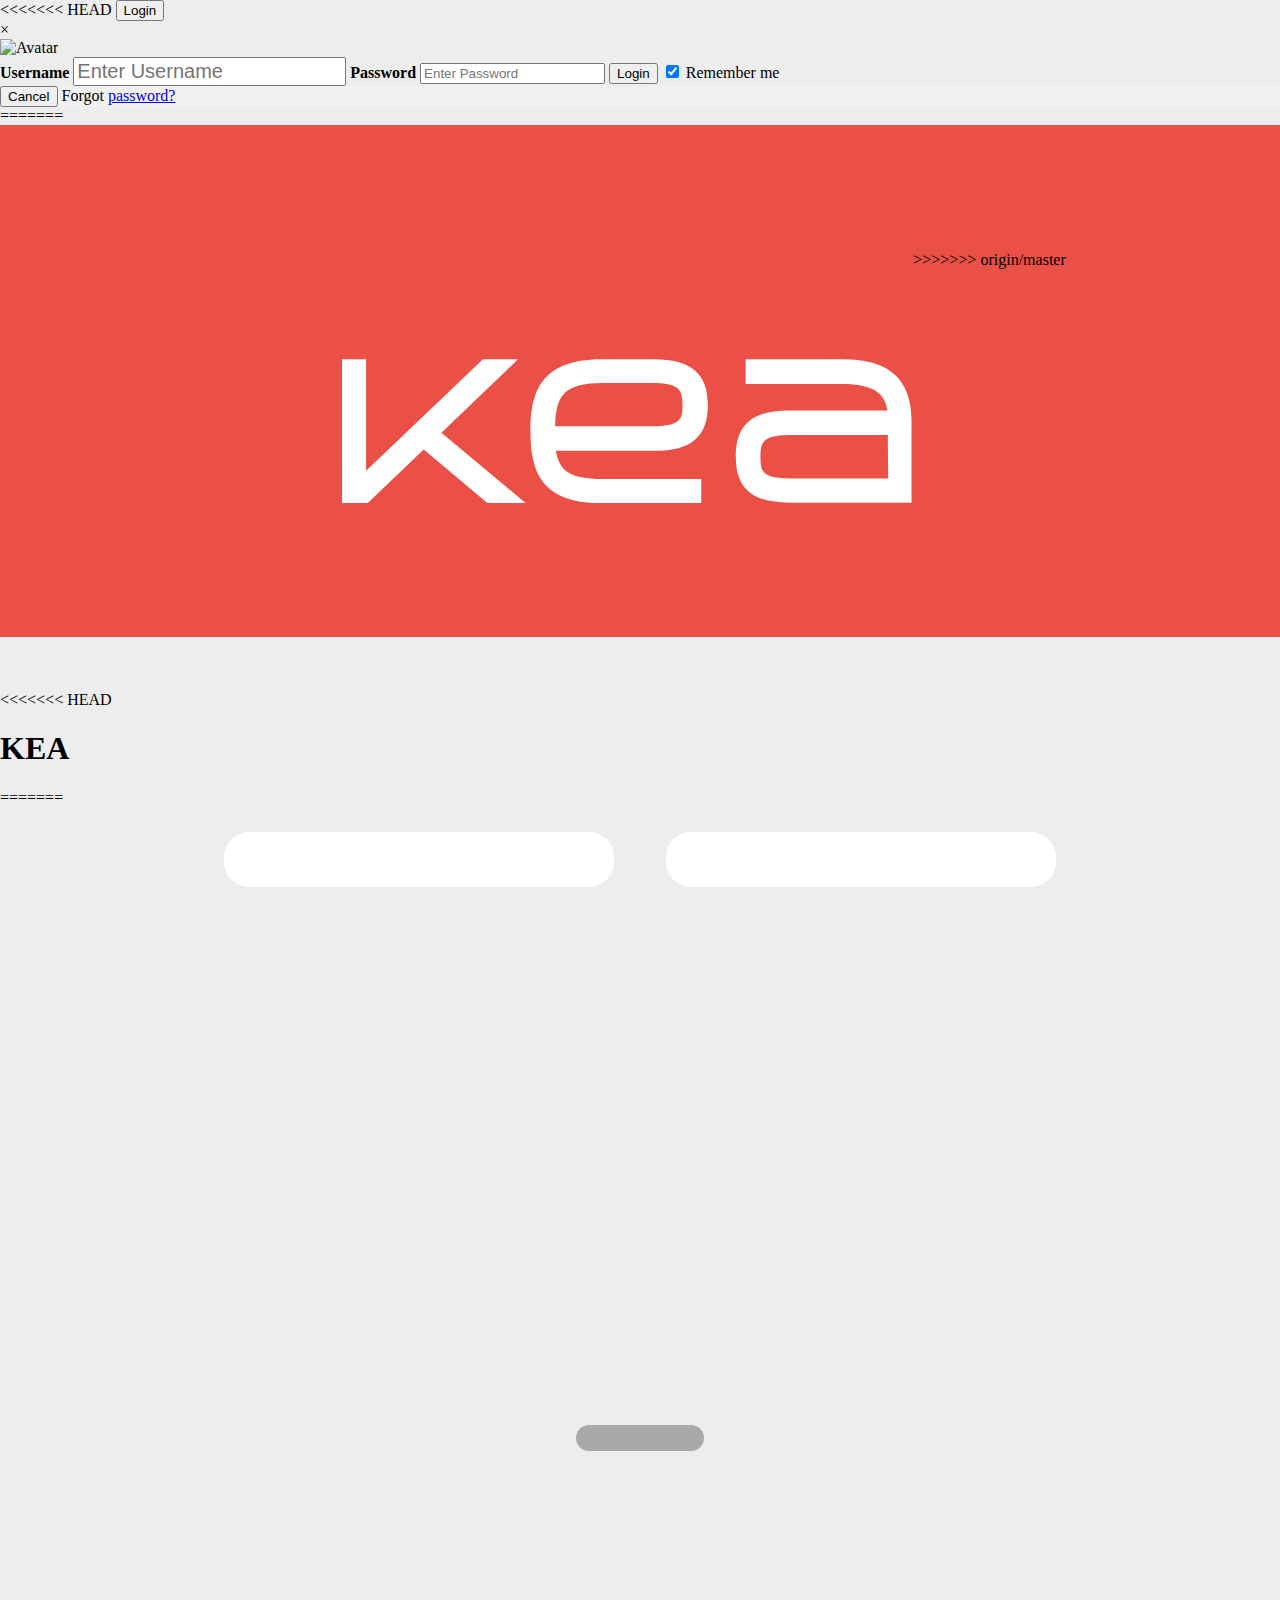
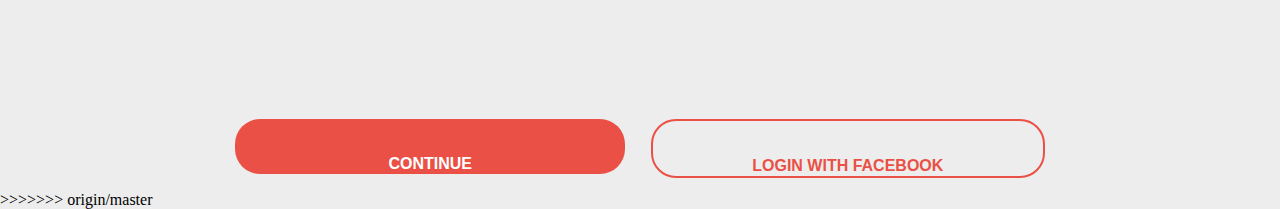
==== commit 2d933c59: "skema" ====
--- a/index.html
+++ b/index.html
@@ -1,14 +1,18 @@
 <!DOCTYPE html>
+
 <html lang="da">
+
 
 <head>
     <meta charset="utf-8">
     <meta name="viewport" content="width=device-width, initial-scale=1.0">
+    <link rel="stylesheet" href="logind.css">
+
     <title>Fronter</title>
-    <link rel="stylesheet" href="style.css">
 </head>
 
 <body>
+<<<<<<< HEAD
     <button onclick="document.getElementById('id01').style.display='block'">Login</button>
 
     <!-- The Modal -->
@@ -39,10 +43,60 @@
                 <span class="psw">Forgot <a href="#">password?</a></span>
             </div>
         </form>
+=======
+    <div id="header_log">
+        <header>
+            <img src="images/kea.svg" alt="kea_logo">
+        </header>
+>>>>>>> origin/master
     </div>
+    <br>
+    <br>
+    <br>
 
+<<<<<<< HEAD
     <h1>KEA</h1>
+=======
+    <section id="log_ind">
 
+        <div id="inputs">
+
+            <div id="type_in1">
+
+                <input type="text" id="ip2" />
+
+            </div>
+            <div id="type_in2">
+                <input type="text" id="ip3" />
+
+            </div>
+
+        </div>
+
+        <div id="opdel">
+            <div id="box_opdel">
+            </div>
+        </div>
+
+        <div id="sociale_links">
+            <div id="continue">
+                <div class="continue_txt">
+                    <p><b>CONTINUE</b></p>
+                </div>
+            </div>
+
+            <div id="facebook">
+                <div class="facebook_txt">
+                    <p><b>LOGIN WITH FACEBOOK</b></p>
+                </div>
+
+            </div>
+
+
+        </div>
+>>>>>>> origin/master
+
+    </section>
 </body>
 
 </html>
--- a/logind.css
+++ b/logind.css
@@ -0,0 +1,120 @@
+body {
+    background-color: #EDEDED;
+    margin: 0;
+    padding: 0;
+    width: 100vw;
+    height: 56.25vw;
+    position: absolute;
+}
+
+html {
+    font-size: 100%;
+}
+
+img {
+    100%;
+}
+
+
+
+
+
+#header_log {
+    background-color: #EA5045;
+    height: 40vw;
+    flex-wrap: wrap;
+    display: flex;
+    justify-content: center;
+    align-content: space-around;
+}
+
+#header_log img {
+    height: 20vw;
+}
+
+
+#inputs {
+    flex-wrap: wrap;
+    display: flex;
+    justify-content: center;
+}
+
+#type_in1,
+#type_in2 {
+    margin: 1vw;
+    padding: 1vw;
+    justify-content: center;
+
+}
+
+#ip2,
+#ip3 {
+    border: none;
+    border-radius: 25px;
+    padding: 20px;
+    width: 350px;
+    height: 15px;
+}
+
+input[type="text"] {
+    font-family: "Helvetica Neue Condensed", sans-serif;
+    color: #EA5045;
+    font-size: 20px;
+}
+
+#opdel {
+    flex-wrap: wrap;
+    display: flex;
+    justify-content: center;
+
+}
+
+#box_opdel {
+    background-color: darkgrey;
+    border: none;
+    border-radius: 25px;
+    width: 10vw;
+    height: 2vw;
+    margin-top: 40vw;
+    margin-bottom: 20vw;
+}
+
+#sociale_links {
+    flex-wrap: wrap;
+    display: flex;
+    justify-content: center;
+
+}
+
+#continue {
+    background-color: #EA5045;
+    border: none;
+    border-radius: 25px;
+    padding: 20px;
+    width: 350px;
+    height: 15px;
+    margin: 1vw;
+}
+
+.continue_txt {
+    font-family: "Helvetica Neue Condensed", sans-serif;
+    color: white;
+    text-align: center;
+}
+
+#facebook {
+    background-color: none;
+    border: 2px solid #EA5045;
+    border-radius: 25px;
+    padding: 20px;
+    width: 350px;
+    height: 15px;
+    margin: 1vw;
+
+}
+
+.facebook_txt {
+    font-family: "Helvetica Neue Condensed", sans-serif;
+    color: #EA5045;
+    text-align: center;
+}
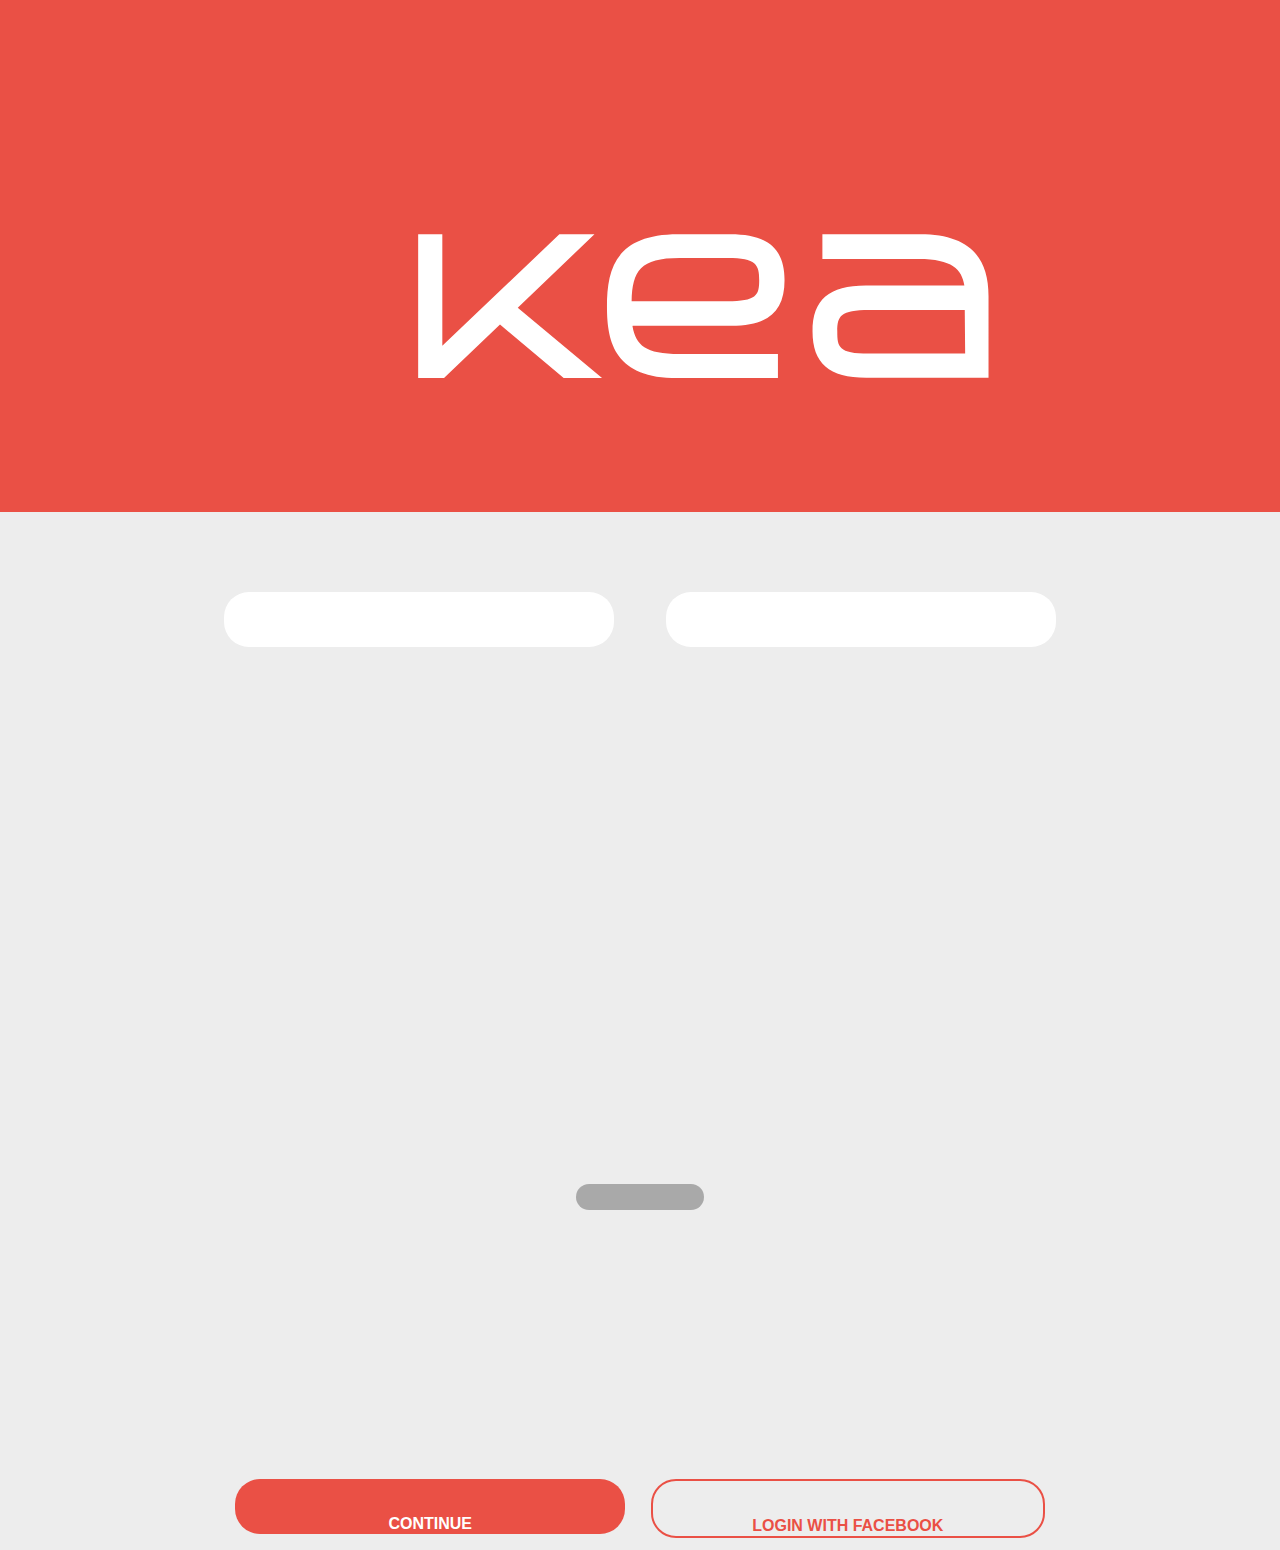
==== commit ed5c4219: "index ordnet med kode" ====
--- a/index.html
+++ b/index.html
@@ -12,51 +12,17 @@
 </head>
 
 <body>
-<<<<<<< HEAD
-    <button onclick="document.getElementById('id01').style.display='block'">Login</button>
 
-    <!-- The Modal -->
-    <div id="id01" class="modal">
-        <span onclick="document.getElementById('id01').style.display='none'" class="close" title="Close Modal">&times;</span>
-
-        <!-- Modal Content -->
-        <form class="modal-content animate" action="/action_page.php">
-            <div class="imgcontainer">
-                <img src="img_avatar2.png" alt="Avatar" class="avatar">
-            </div>
-
-            <div class="container">
-                <label for="uname"><b>Username</b></label>
-                <input type="text" placeholder="Enter Username" name="uname" required>
-
-                <label for="psw"><b>Password</b></label>
-                <input type="password" placeholder="Enter Password" name="psw" required>
-
-                <button type="submit">Login</button>
-                <label>
-                    <input type="checkbox" checked="checked" name="remember"> Remember me
-                </label>
-            </div>
-
-            <div class="container" style="background-color:#f1f1f1">
-                <button type="button" onclick="document.getElementById('id01').style.display='none'" class="cancelbtn">Cancel</button>
-                <span class="psw">Forgot <a href="#">password?</a></span>
-            </div>
-        </form>
-=======
     <div id="header_log">
         <header>
             <img src="images/kea.svg" alt="kea_logo">
         </header>
->>>>>>> origin/master
+
     </div>
     <br>
     <br>
     <br>
 
-<<<<<<< HEAD
-    <h1>KEA</h1>
-=======
     <section id="log_ind">
 
         <div id="inputs">
@@ -94,7 +60,7 @@
 
 
         </div>
->>>>>>> origin/master
+
 
     </section>
 </body>
